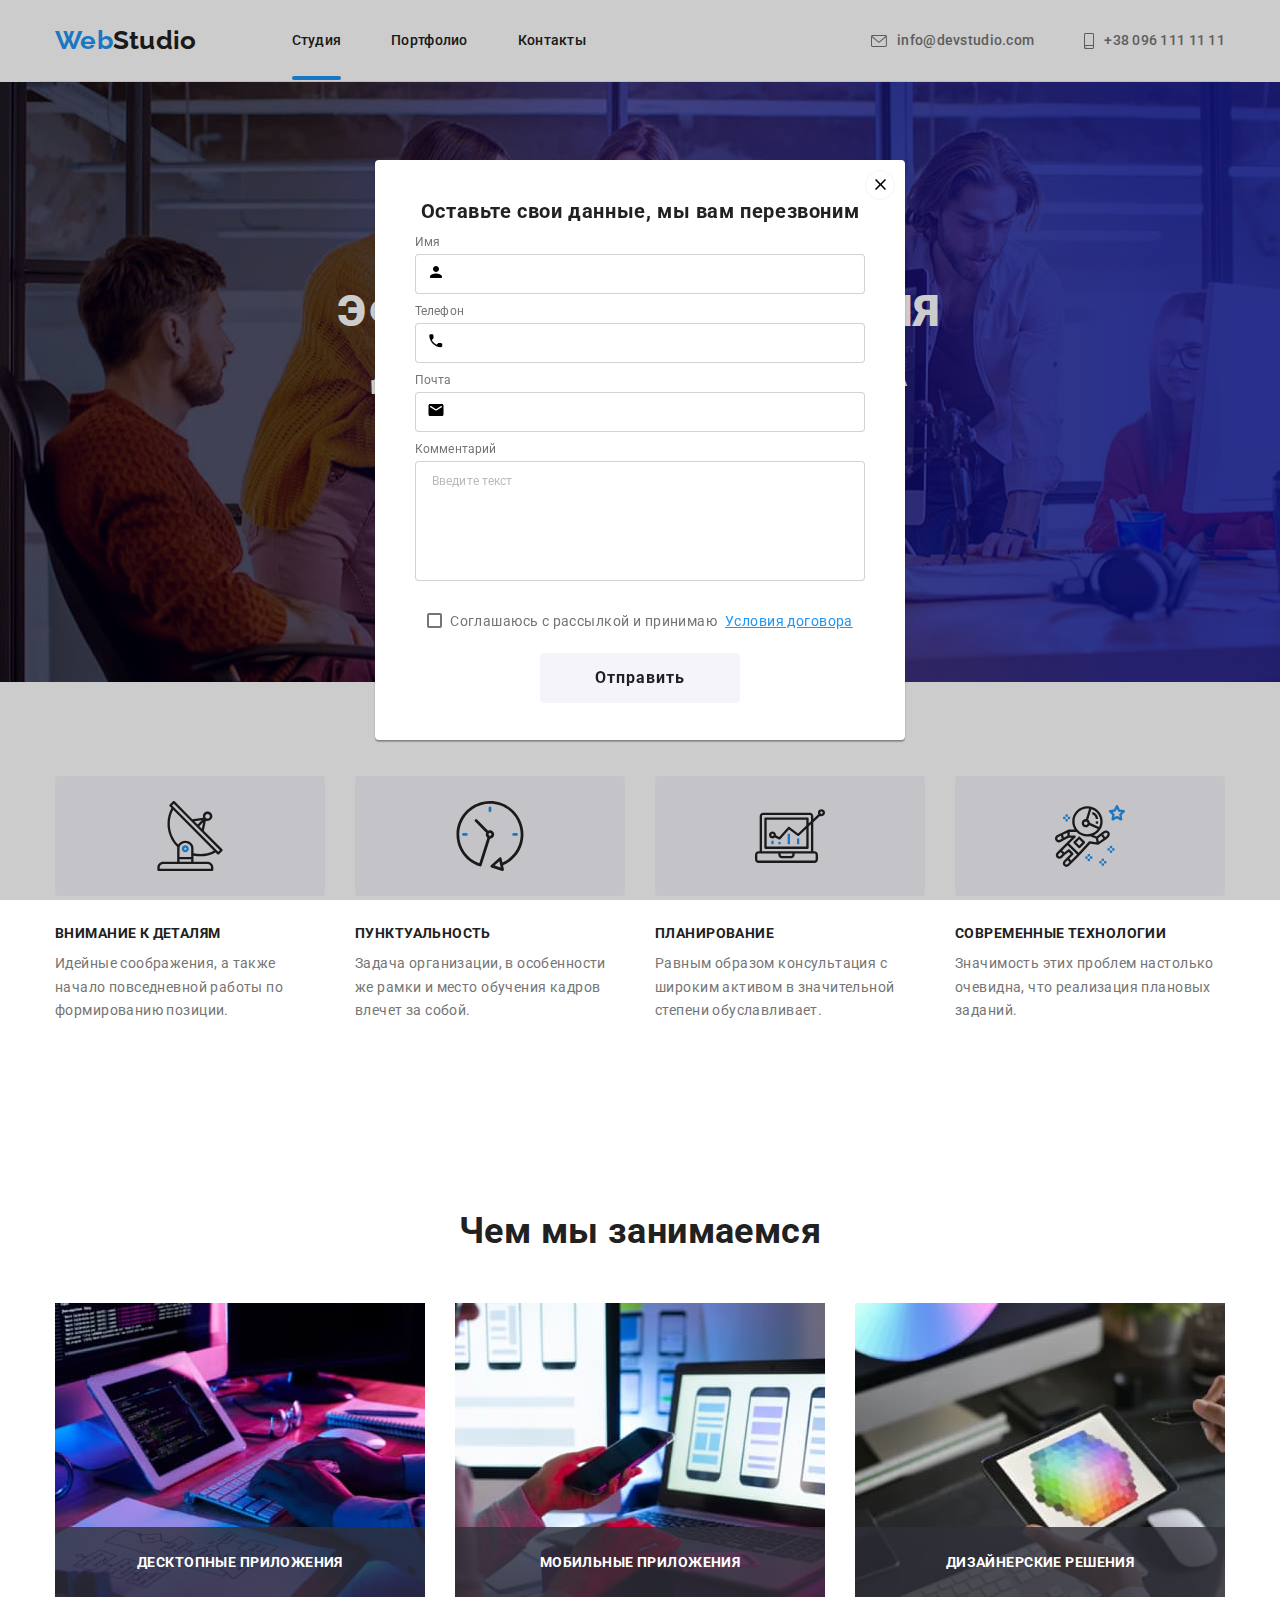
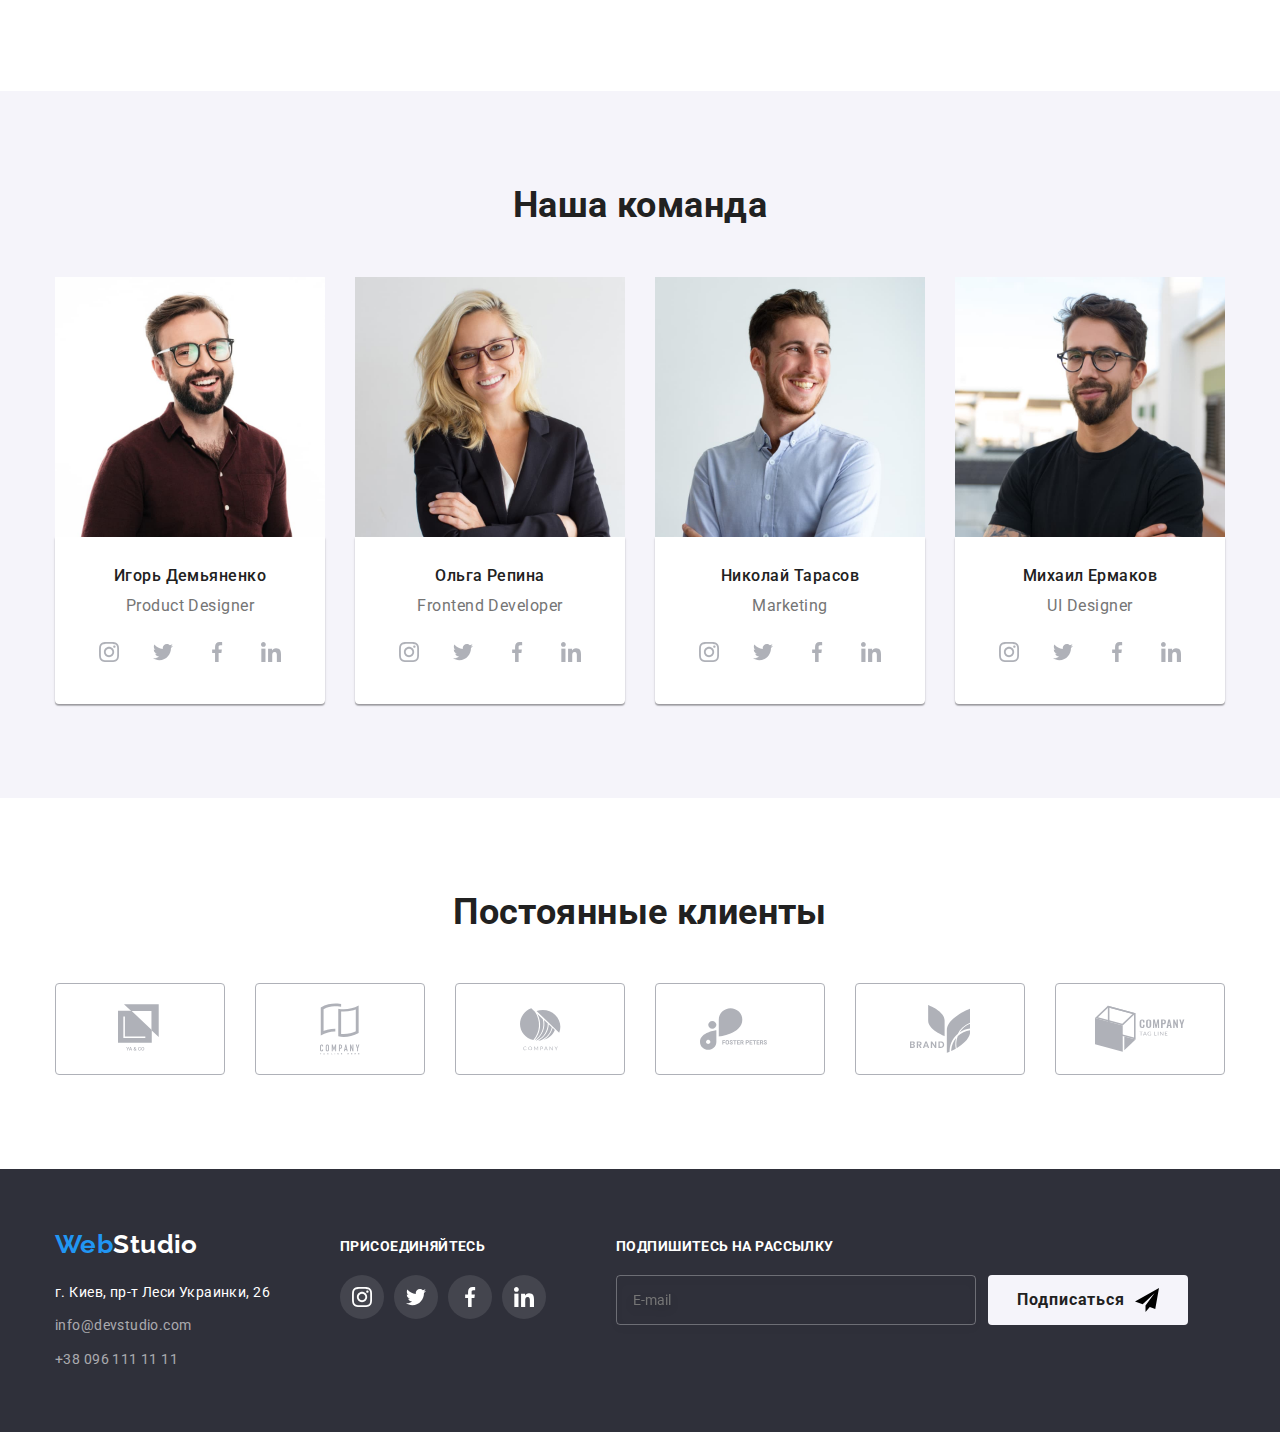
==== index.html @ 004bd1a2 "start" ====
<!DOCTYPE html>
<html lang="ru">
  <head>
    <meta charset="UTF-8" />
    <meta http-equiv="X-UA-Compatible" content="IE=edge" />
    <meta name="viewport" content="width=device-width, initial-scale=1.0" />
    <link rel="preconnect" href="https://fonts.googleapis.com" />
    <link rel="preconnect" href="https://fonts.gstatic.com" crossorigin />
    <title>WebStudio</title>
    <link
      href="https://fonts.googleapis.com/css2?family=Raleway:wght@700&family=Roboto:wght@400;500;700;900&display=swap"
      rel="stylesheet"
    />
    <link
      rel="stylesheet"
      href="https://cdn.jsdelivr.net/npm/modern-normalize@1.1.0/modern-normalize.min.css"
    />
    <link rel="stylesheet" href="./css/common.css" />
    <link rel="stylesheet" href="./css/index.css" />
    <link rel="stylesheet" href="./css/header.css" />
    <link rel="stylesheet" href="./css/footer.css" />
  </head>

  <body>
    <header>
      <div class="container header-container">
        <nav class="navigation">
          <a class="link logo" href="/index.html"
            ><span class="color-logo">Web</span>Studio</a
          >

          <ul class="list nav-list">
            <li class="list-item">
              <a class="link current" href="/index.html">Студия</a>
            </li>
            <li class="list-item">
              <a class="link" href="./portfolio.html">Портфолио</a>
            </li>
            <li class="list-item">
              <a class="link" href="#">Контакты</a>
            </li>
          </ul>
        </nav>
        <ul class="list contacts">
          <li class="list-item">
            <a class="link" href="mailto:info@devstudio.com">
              <svg class="icon" width="16" height="12">
                <use href="./images/icons/sprite.svg#icon-envelope"></use></svg
              >info@devstudio.com</a
            >
          </li>
          <li class="list-item">
            <a class="link" href="tel:+380961111111"
              ><svg class="icon" width="10" height="16">
                <use
                  href="./images/icons/sprite.svg#icon-smartphone"
                ></use></svg
              >+38 096 111 11 11</a
            >
          </li>
        </ul>
      </div>
    </header>
    <main>
      <section class="hero section">
        <div class="container">
          <h1 class="primary-title">Эффективные решения для вашего бизнеса</h1>
          <button class="button main-button" data-modal-open type="button">
            Заказать услугу
          </button>
        </div>
      </section>
      <section class="features section">
        <div class="container">
          <h2 class="visually-hidden">Особенности</h2>
          <ul class="list">
            <li class="list-item antenna">
              <h3 class="feature-titles">Внимание к деталям</h3>
              <p>
                Идейные соображения, а также начало повседневной работы по
                формированию позиции.
              </p>
            </li>
            <li class="list-item clock">
              <h3 class="feature-titles">Пунктуальность</h3>
              <p>
                Задача организации, в особенности же рамки и место обучения
                кадров влечет за собой.
              </p>
            </li>
            <li class="list-item diagram">
              <h3 class="feature-titles">Планирование</h3>
              <p>
                Равным образом консультация с широким активом в значительной
                степени обуславливает.
              </p>
            </li>
            <li class="list-item astronaut">
              <h3 class="feature-titles">Современные технологии</h3>
              <p>
                Значимость этих проблем настолько очевидна, что реализация
                плановых заданий.
              </p>
            </li>
          </ul>
        </div>
      </section>

      <section class="work section">
        <div class="container">
          <h2 class="second-title">Чем мы занимаемся</h2>

          <ul class="list">
            <li class="list-item">
              <img src="./images/img.jpg" alt="img" width="370" />
              <div class="work-overlay">
                <p class="work-text">Десктопные приложения</p>
              </div>
            </li>
            <li class="list-item">
              <img src="./images/img-1.jpg" alt="img-1" width="370" />
              <div class="work-overlay">
                <p class="work-text">Мобильные приложения</p>
              </div>
            </li>
            <li class="list-item">
              <img src="./images/img-2.jpg" alt="img-2" width="370" />
              <div class="work-overlay">
                <p class="work-text">Дизайнерские решения</p>
              </div>
            </li>
          </ul>
        </div>
      </section>

      <section class="team section">
        <div class="container">
          <h2 class="second-title">Наша команда</h2>
          <ul class="list">
            <li class="list-item">
              <img
                src="./images/team/team-card-1.jpg"
                alt="Игорь Демьяненко"
                width="270"
                height="260"
              />
              <div class="team-member">
                <h3 class="third-titles">Игорь Демьяненко</h3>
                <p class="job-title">Product Designer</p>
                <ul class="social-media-list">
                  <li class="list-item">
                    <a href="#" class="social-icon-link link"
                      ><svg class="icon">
                        <use
                          href="./images/icons/sprite.svg#icon-instagram-2"
                        ></use>
                      </svg>
                    </a>
                  </li>
                  <li class="list-item">
                    <a href="#" class="social-icon-link link"
                      ><svg class="icon">
                        <use
                          href="./images/icons/sprite.svg#icon-twitter-1"
                        ></use>
                      </svg>
                    </a>
                  </li>
                  <li class="list-item">
                    <a href="#" class="social-icon-link link"
                      ><svg class="icon">
                        <use
                          href="./images/icons/sprite.svg#icon-facebook-1"
                        ></use>
                      </svg>
                    </a>
                  </li>
                  <li class="list-item">
                    <a href="#" class="social-icon-link link"
                      ><svg class="icon">
                        <use
                          href="./images/icons/sprite.svg#icon-linkedin-1"
                        ></use></svg
                    ></a>
                  </li>
                </ul>
              </div>
            </li>
            <li class="list-item">
              <img
                src="./images/team/team-card-2.jpg"
                alt="Ольга Репина"
                width="270"
                height="260"
              />
              <div class="team-member">
                <h3 class="third-titles">Ольга Репина</h3>
                <p class="job-title">Frontend Developer</p>
                <ul class="social-media-list">
                  <li class="list-item">
                    <a href="#" class="social-icon-link link"
                      ><svg class="icon">
                        <use
                          href="./images/icons/sprite.svg#icon-instagram-2"
                        ></use>
                      </svg>
                    </a>
                  </li>
                  <li class="list-item">
                    <a href="#" class="social-icon-link link"
                      ><svg class="icon">
                        <use
                          href="./images/icons/sprite.svg#icon-twitter-1"
                        ></use>
                      </svg>
                    </a>
                  </li>
                  <li class="list-item">
                    <a href="#" class="social-icon-link link"
                      ><svg class="icon">
                        <use
                          href="./images/icons/sprite.svg#icon-facebook-1"
                        ></use>
                      </svg>
                    </a>
                  </li>
                  <li class="list-item">
                    <a href="#" class="social-icon-link link"
                      ><svg class="icon">
                        <use
                          href="./images/icons/sprite.svg#icon-linkedin-1"
                        ></use></svg
                    ></a>
                  </li>
                </ul>
              </div>
            </li>
            <li class="list-item">
              <img
                src="./images/team/team-card-3.jpg"
                alt="Николай Тарасов"
                width="270"
                height="260"
              />
              <div class="team-member">
                <h3 class="third-titles">Николай Тарасов</h3>
                <p class="job-title">Marketing</p>
                <ul class="social-media-list">
                  <li class="list-item">
                    <a href="#" class="social-icon-link link"
                      ><svg class="icon">
                        <use
                          href="./images/icons/sprite.svg#icon-instagram-2"
                        ></use>
                      </svg>
                    </a>
                  </li>
                  <li class="list-item">
                    <a href="#" class="social-icon-link link"
                      ><svg class="icon">
                        <use
                          href="./images/icons/sprite.svg#icon-twitter-1"
                        ></use>
                      </svg>
                    </a>
                  </li>
                  <li class="list-item">
                    <a href="#" class="social-icon-link link"
                      ><svg class="icon">
                        <use
                          href="./images/icons/sprite.svg#icon-facebook-1"
                        ></use>
                      </svg>
                    </a>
                  </li>
                  <li class="list-item">
                    <a href="#" class="social-icon-link link"
                      ><svg class="icon">
                        <use
                          href="./images/icons/sprite.svg#icon-linkedin-1"
                        ></use></svg
                    ></a>
                  </li>
                </ul>
              </div>
            </li>
            <li class="list-item">
              <img
                src="./images/team/team-card-4.jpg"
                alt="Михаил Ермаков"
                width="270"
                height="260"
              />
              <div class="team-member">
                <h3 class="third-titles">Михаил Ермаков</h3>
                <p class="job-title">UI Designer</p>
                <ul class="social-media-list">
                  <li class="list-item">
                    <a href="#" class="social-icon-link link"
                      ><svg class="icon">
                        <use
                          href="./images/icons/sprite.svg#icon-instagram-2"
                        ></use>
                      </svg>
                    </a>
                  </li>
                  <li class="list-item">
                    <a href="#" class="social-icon-link link"
                      ><svg class="icon">
                        <use
                          href="./images/icons/sprite.svg#icon-twitter-1"
                        ></use>
                      </svg>
                    </a>
                  </li>
                  <li class="list-item">
                    <a href="#" class="social-icon-link link"
                      ><svg class="icon">
                        <use
                          href="./images/icons/sprite.svg#icon-facebook-1"
                        ></use>
                      </svg>
                    </a>
                  </li>
                  <li class="list-item">
                    <a href="#" class="social-icon-link link"
                      ><svg class="icon">
                        <use
                          href="./images/icons/sprite.svg#icon-linkedin-1"
                        ></use></svg
                    ></a>
                  </li>
                </ul>
              </div>
            </li>
          </ul>
        </div>
      </section>
      <section class="clients section">
        <h2 class="second-title">Постоянные клиенты</h2>
        <div class="container">
          <ul class="clients-list list">
            <li class="list-item">
              <a href="#" class="clients-link link">
                <svg class="icon" width="45" height="50">
                  <use href="/images/icons/sprite.svg#icon-logo-1"></use>
                </svg>
              </a>
            </li>
            <li class="list-item">
              <a href="#" class="clients-link link">
                <svg class="icon" width="40" height="52">
                  <use href="/images/icons/sprite.svg#icon-logo-2"></use>
                </svg>
              </a>
            </li>
            <li class="list-item">
              <a href="#" class="clients-link link">
                <svg class="icon" width="41" height="43">
                  <use href="/images/icons/sprite.svg#icon-logo-3"></use>
                </svg>
              </a>
            </li>
            <li class="list-item">
              <a href="#" class="clients-link link">
                <svg class="icon" width="80" height="43">
                  <use href="/images/icons/sprite.svg#icon-logo-4"></use>
                </svg>
              </a>
            </li>
            <li class="list-item">
              <a href="#" class="clients-link link">
                <svg class="icon" width="60" height="48">
                  <use href="/images/icons/sprite.svg#icon-logo-5"></use>
                </svg>
              </a>
            </li>
            <li class="list-item">
              <a href="#" class="clients-link link">
                <svg class="icon" width="90" height="48">
                  <use href="/images/icons/sprite.svg#icon-logo-6"></use>
                </svg>
              </a>
            </li>
          </ul>
        </div>
      </section>
    </main>
    <footer class="footer">
      <div class="footer-container container">
        <div class="wrapper">
          <a class="link logo dark-bg-logo" href="/index.html"
            ><span class="color-logo">Web</span>Studio</a
          >
          <address class="footer-contacts">
            <ul class="list">
              <li class="list-item">
                <a
                  class="link"
                  href="https://goo.gl/maps/Z4iwxhbqDGJFQBdJ7"
                  target="_blank"
                  rel="noreferrer noopener"
                  >г. Киев, пр-т Леси Украинки, 26</a
                >
              </li>
              <li class="list-item">
                <a class="link mail" href="mailto:info@devstudio.com"
                  >info@devstudio.com</a
                >
              </li>
              <li class="list-item">
                <a class="link tel" href="tel:+380961111111"
                  >+38 096 111 11 11</a
                >
              </li>
            </ul>
          </address>
        </div>
        <div class="social-media-wrapper">
          <h2 class="footer-title">присоединяйтесь</h2>
          <ul class="social-media-list">
            <li class="list-item">
              <a href="#" class="social-icon-link footer-icon link"
                ><svg class="icon">
                  <use href="./images/icons/sprite.svg#icon-instagram-2"></use>
                </svg>
              </a>
            </li>
            <li class="list-item">
              <a href="#" class="social-icon-link footer-icon link"
                ><svg class="icon">
                  <use href="./images/icons/sprite.svg#icon-twitter-1"></use>
                </svg>
              </a>
            </li>
            <li class="list-item">
              <a href="#" class="social-icon-link footer-icon link"
                ><svg class="icon">
                  <use href="./images/icons/sprite.svg#icon-facebook-1"></use>
                </svg>
              </a>
            </li>
            <li class="list-item">
              <a href="#" class="social-icon-link footer-icon link"
                ><svg class="icon">
                  <use
                    href="./images/icons/sprite.svg#icon-linkedin-1"
                  ></use></svg
              ></a>
            </li>
          </ul>
        </div>
        <div class="footer-form-wrapper">
          <h2 class="footer-title">Подпишитесь на рассылку</h2>
          <form class="footer-form">
            <input
              type="email"
              name="footer-email"
              placeholder="E-mail"
              required
              class="footer-email"
            />
            <button type="submit" class="button main-button footer-form-button">
              <span>Подписаться</span>
              <svg class="icon send-icon">
                <use href="./images/icons/sprite.svg#icon-send"></use>
              </svg>
            </button>
          </form>
        </div>
      </div>
    </footer>
    <div class="modal-overlay" data-modal>
      <div class="modal-window">
        <button type="button" class="button btn-close" data-modal-close>
          <svg class="icon" width="11" height="11">
            <use href="./images/icons/sprite.svg#icon-cross"></use>
          </svg>
        </button>
        <h2 class="second-title modal-title">
          Оставьте свои данные, мы вам перезвоним
        </h2>
        <form class="modal-form">
          <label class="modal-form-label"
            ><span class="modal-form-label-text">Имя</span>
            <div class="input-wrapper">
              <input type="text" name="name" class="modal-form-input" />
              <svg class="icon modal-form-icon" width="18" height="18">
                <use
                  href="./images/icons/sprite.svg#icon-person-black-18"
                ></use>
              </svg></div
          ></label>

          <label class="modal-form-label"
            ><span class="modal-form-label-text">Телефон</span>
            <div class="input-wrapper">
              <input type="tel" name="tel" class="modal-form-input" /><svg
                class="icon modal-form-icon"
                width="18"
                height="18"
              >
                <use href="./images/icons/sprite.svg#icon-phone-black-18"></use>
              </svg></div
          ></label>

          <label class="modal-form-label"
            ><span class="modal-form-label-text">Почта</span>
            <div class="input-wrapper">
              <input type="email" name="mail" class="modal-form-input" /><svg
                class="icon modal-form-icon"
                width="18"
                height="18"
              >
                <use href="./images/icons/sprite.svg#icon-email-black-18"></use>
              </svg></div
          ></label>

          <label class="modal-form-label"
            ><span class="modal-form-label-text">Комментарий</span>
            <div class="input-wrapper comment-wrapper">
              <textarea
                name="comment"
                class="modal-form-input modal-form-comment"
                placeholder="Введите текст"
              ></textarea></div
          ></label>
          <label class="confirm-label"
            ><input
              type="checkbox"
              name="confirm"
              class="confirm-checkbox"
            /><span class="check-icon"></span
            ><span>Соглашаюсь с рассылкой и принимаю</span>
            <a href="#" class="link">Условия договора</a></label
          >
          <button type="submit" class="button main-button submit-button">
            Отправить
          </button>
        </form>
      </div>
    </div>
    <script src="./js/modal.js"></script>
  </body>
</html>
---- css/common.css ----
:root {
  --title-text-color: #212121;
  --accent-color: #2196f3;
  --main-text-color: #757575;
  --dark-bg-text-color: #fff;
  --dark-bg-color: #2f303a;
  --dark-bg-link-text-color: rgba(255, 255, 255, 0.6);
  --button-color: #f5f4fa;
  --gap: 30px;
  --icon-color: #afb1b8;
  --main-font: 'Roboto', sans-serif;
}

.visually-hidden {
  position: absolute;
  width: 1px;
  height: 1px;
  margin: -1px;
  border: 0;
  padding: 0;

  white-space: nowrap;
  clip-path: inset(100%);
  clip: rect(0 0 0 0);
  overflow: hidden;
}

h1,
h2,
h3,
h4,
h5,
h6,
p {
  margin-top: 0px;
  margin-bottom: 0px;
}

img {
  display: block;
}

body {
  font-family: var(--main-font);
  font-size: 14px;
  line-height: 1.7;
  letter-spacing: 0.03em;

  color: var(--main-text-color);
}

ul {
  list-style: none;
  margin: 0;
  padding: 0;
}

.link {
  text-decoration: none;
  font-style: normal;

  color: inherit;

  transition: color 250ms cubic-bezier(0.4, 0, 0.2, 1);
}

.link:hover,
.link:focus,
.link:active {
  color: var(--accent-color);
}

.link:hover > .icon,
.link:focus > .icon,
.link:active > .icon {
  fill: var(--accent-color);
}

.container {
  width: 1200px;

  padding-left: 15px;
  padding-right: 15px;

  margin-left: auto;
  margin-right: auto;
}

.section {
  padding-top: 94px;
  padding-bottom: 94px;
}

.button {
  min-width: 128px;
  height: 40px;
  font-weight: 500;
  font-size: 16px;
  line-height: 1.62;
  text-align: center;

  border: none;
  border-radius: 4px;

  color: var(--title-text-color);
  background-color: var(--button-color);

  cursor: pointer;
  transition: background-color 250ms cubic-bezier(0.4, 0, 0.2, 1),
    box-shadow 250ms cubic-bezier(0.4, 0, 0.2, 1),
    color 250ms cubic-bezier(0.4, 0, 0.2, 1);
}

.button:hover,
.button:focus {
  color: var(--dark-bg-text-color);
  background-color: var(--accent-color);
  box-shadow: 0px 4px 4px rgba(0, 0, 0, 0.15);
}
---- css/index.css ----
.hero {
  padding-top: 200px;
  padding-bottom: 200px;
  background-color: var(--dark-bg-color);

  background-image: linear-gradient(
      to right,
      rgba(2, 0, 36, 0.4) 24%,
      rgba(16, 16, 191, 0.4) 48%,
      rgba(11, 23, 185, 0.664) 90%
    ),
    url(/images/hero.jpg);

  max-width: 1600px;
  margin-right: auto;
  margin-left: auto;
  background-repeat: no-repeat;

  text-align: center;
}

.primary-title {
  width: 700px;
  margin: 0 auto 30px;

  font-weight: 900;
  font-size: 44px;
  line-height: 1.36;
  text-align: center;
  letter-spacing: 0.06em;
  text-transform: uppercase;

  color: var(--dark-bg-text-color);
}

.second-title {
  margin-bottom: 50px;
  text-align: center;
  font-weight: 700;
  font-size: 36px;
  line-height: 1.16;

  color: var(--title-text-color);
}

.main-button {
  min-width: 200px;
  height: 50px;

  font-weight: 700;
  line-height: 1.9;
  letter-spacing: 0.06em;
}

.features .list {
  display: flex;
  column-gap: var(--gap);
}

.features .list-item {
  flex-basis: calc((100% - 3 * 30px) / 4);
}

.feature-titles {
  margin-bottom: 10px;

  font-style: normal;
  font-size: 14px;
  font-weight: 700;
  line-height: 1.14;
  letter-spacing: 0.03em;
  text-transform: uppercase;

  color: var(--title-text-color);
}

.work .second-titles {
  margin-bottom: 95px;
  text-align: center;
}

.work .list {
  display: flex;
  column-gap: 30px;
}

.work .list-item {
  position: relative;
}

.third-titles {
  font-style: normal;
  font-weight: 500;
  font-size: 16px;
  line-height: 1.18;
  letter-spacing: 0.03em;

  color: var(--title-text-color);
}

.team {
  background: #f5f4fa;
}

.team .third-titles {
  margin-bottom: 10px;
}

.team .second-titles {
  text-align: center;
  margin-bottom: 50px;
}

.team .list {
  display: flex;
  column-gap: 30px;
}

.team .list-item {
  text-align: center;
}

.team-member {
  padding: 30px 0;

  background: #ffffff;
  box-shadow: 0px 1px 3px rgba(0, 0, 0, 0.12), 0px 1px 1px rgba(0, 0, 0, 0.14),
    0px 2px 1px rgba(0, 0, 0, 0.2);
  border-radius: 0px 0px 4px 4px;
}

.job-title {
  margin-bottom: 15px;

  font-size: 16px;
  line-height: 1.19;
  letter-spacing: 0.03em;
}

.features .list-item::before {
  display: block;
  height: 120px;
  content: '';
  background-color: var(--button-color);
  background-repeat: no-repeat;
  background-size: 70px 70px;
  background-position: center;
  border-radius: 4px;
  margin-bottom: 30px;
}

.antenna::before {
  background-image: url(/images/icons/SVG/antenna.svg);
}

.clock::before {
  background-image: url(/images/icons/SVG/clock.svg);
}

.diagram::before {
  background-image: url(/images/icons/SVG/diagram.svg);
}

.astronaut::before {
  background-image: url(/images/icons/SVG/astronaut.svg);
}

.social-media-list {
  display: flex;
  justify-content: center;
  column-gap: 10px;
}

.social-media-list .icon {
  width: 20px;
  height: 20px;
  fill: var(--icon-color);
}

.social-icon-link {
  display: flex;
  width: 44px;
  height: 44px;
  align-items: center;
  justify-content: center;

  border-radius: 50%;

  transition: background-color 250ms cubic-bezier(0.4, 0, 0.2, 1);
}

.social-icon-link:hover {
  background-color: #2196f3;
}

.social-icon-link .icon {
  transition: fill 250ms cubic-bezier(0.4, 0, 0.2, 1);
}

.social-icon-link:hover .icon {
  fill: #ffffff;
}

.clients-list {
  display: flex;
  column-gap: 30px;
}

.clients-link {
  display: flex;
  align-items: center;
  justify-content: center;
  width: 170px;
  height: 92px;
  border: 1px solid var(--icon-color, rgba(175, 177, 184, 1));
  border-radius: 4px;

  transition: border-color 250ms cubic-bezier(0.4, 0, 0.2, 1);
}

.clients-link:hover {
  border-color: var(--accent-color);
}

.clients-link > .icon {
  fill: var(--icon-color);

  transition: fill 250ms cubic-bezier(0.4, 0, 0.2, 1);
}

.work-overlay {
  display: flex;
  align-items: center;
  justify-content: center;

  position: absolute;
  bottom: 0;
  left: 0;

  height: 70px;
  width: 100%;
  background: rgba(47, 48, 58, 0.8);
}

.work-text {
  font-weight: 700;
  font-size: 14px;
  line-height: 16px;
  letter-spacing: 0.03em;
  text-transform: uppercase;
  color: var(--dark-bg-text-color);
}

.modal-overlay {
  position: fixed;
  top: 0;
  left: 0;

  width: 100%;
  height: 100%;

  background-color: rgba(0, 0, 0, 0.2);

  opacity: 1;

  transition: opacity 250ms cubic-bezier(0.4, 0, 0.2, 1);
}

.modal-overlay.is-hidden {
  opacity: 0;
  pointer-events: none;
}

.modal-window {
  position: absolute;

  top: 50%;
  left: 50%;

  transform: translate(-50%, -50%) scale(1);

  width: 530px;
  height: 580px;

  padding: 40px;

  background: var(--dark-bg-text-color);
  border-radius: 4px;
  box-shadow: 0px 1px 3px rgba(0, 0, 0, 0.12), 0px 1px 1px rgba(0, 0, 0, 0.14),
    0px 2px 1px rgba(0, 0, 0, 0.2);

  opacity: 1;

  transition: transform 250ms;
}

.modal-overlay.is-hidden .modal-window {
  transform: translate(-50%, -50%) scale(0.5);
}

.btn-close {
  position: absolute;
  top: 10px;
  right: 10px;

  min-width: 30px;
  height: 30px;

  border: 1px solid var(--button-color);
  border-radius: 50%;

  background-color: transparent;
}

.btn-close:hover .icon {
  fill: var(--dark-bg-text-color);
}

.send-icon {
  width: 24px;
  height: 24px;

  fill: inherit;

  transition: fill 250ms cubic-bezier(0.4, 0, 0.2, 1);
}

.footer-form-button {
  display: flex;
  align-items: center;
  justify-content: center;
  column-gap: 10px;
}

.footer-form-button:hover .send-icon {
  fill: var(--dark-bg-text-color);
}

.modal-title {
  margin-bottom: 12px;

  font-size: 20px;
  line-height: 23px;

  letter-spacing: 0.03em;

  color: #212121;
}

.modal-form {
  display: flex;
  flex-direction: column;
}

.modal-form-input {
  width: 100%;
  height: 40px;
  padding-left: 35px;
  padding-right: 35px;

  border: 1px solid rgba(33, 33, 33, 0.2);
  border-radius: 4px;
}

.modal-form-input:focus {
  border: 1px solid var(--accent-color);
  outline: transparent;
}

.input-wrapper:focus-within .modal-form-icon {
  fill: var(--accent-color);
}

.modal-form-label:focus-within .modal-form-label-text {
  color: var(--accent-color);
}

.modal-form-label-text {
  display: block;
  margin-bottom: 5px;
  font-size: 12px;
  line-height: 14px;
  /* identical to box height */

  letter-spacing: 0.01em;

  color: #757575;
}

.modal-form-comment {
  height: 120px;
  resize: none;
}

.modal-form-icon {
  position: absolute;
  top: 0;
  left: 0;

  transform: translateY(50%);

  margin-left: 12px;
}

.input-wrapper {
  position: relative;
  margin-bottom: 10px;
}

.modal-form-comment {
  padding: 12px 16px;
}

.modal-form-comment::placeholder {
  font-family: 'Roboto';
  font-style: normal;
  font-weight: 400;
  font-size: 12px;
  line-height: 14px;
  letter-spacing: 0.01em;

  color: rgba(117, 117, 117, 0.5);
}

.comment-wrapper {
  margin-bottom: 20px;
}

.confirm-label {
  display: flex;
  align-items: center;
  justify-content: center;
  column-gap: 8px;

  margin-bottom: 20px;

  font-size: 14px;
  line-height: 24px;
  /* identical to box height, or 171% */

  letter-spacing: 0.03em;

  color: #757575;

  cursor: pointer;
}

.confirm-label .link {
  color: var(--accent-color);
  text-decoration: underline;
}

.submit-button {
  max-width: 200px;
  align-self: center;
}

.modal-form-label {
  display: block;
}

.confirm-checkbox {
  position: absolute;
  top: 0;
  left: 0;
  appearance: none;

  width: 1px;
  height: 1px;
  margin: -1px;
  border: 0;
  padding: 0;

  white-space: nowrap;
  clip-path: inset(100%);
  clip: rect(0 0 0 0);
  overflow: hidden;
}

.check-icon {
  display: inline-block;
  width: 15px;
  height: 15px;

  border: 2px solid;
  border-radius: 2px;
}

.confirm-checkbox:checked + .check-icon {
  background-color: var(--accent-color);
  border-color: transparent;
  background-image: url(../images/icons/SVG/icon-check.svg);
  background-size: contain;
  background-origin: border-box;
}
---- css/header.css ----
.header-container {
  display: flex;
  align-items: center;

  border-bottom: 1px solid #ececec;
}

.color-logo {
  color: var(--accent-color);
}

.logo {
  padding: 25px 0;
  margin-right: 95px;

  font-family: 'Raleway';
  font-weight: 700;
  font-size: 26px;
  line-height: 1.2;

  color: var(--title-text-color);
}

.navigation {
  display: flex;
  align-items: center;

  font-weight: 500;
  font-size: 14px;
  line-height: 1.14;
  letter-spacing: 0.02em;

  color: var(--title-text-color);
}

.nav-list {
  display: flex;
  column-gap: 50px;
}

.nav-list .link {
  padding-top: 32px;
  padding-bottom: 32px;
}

.nav-list .link::after {
  display: none;
  content: '';
  height: 4px;
  background-color: var(--accent-color);
  border-radius: 2px;
}

.current {
  position: relative;
}

.current.link::after {
  display: block;
  position: absolute;
  bottom: 0;
  width: 100%;
}

.contacts {
  display: flex;
  align-items: center;

  margin-left: auto;

  font-weight: 500;
  line-height: 1.14;
  letter-spacing: 0.02em;

  color: var(--main-text-color);
}

.contacts .link {
  padding-top: 20px;
  padding-bottom: 20px;
}

.contacts > .list-item:not(:last-child) {
  margin-right: 50px;
}

.contacts .icon {
  fill: var(--main-text-color);
  margin-right: 10px;

  transition: fill 250ms cubic-bezier(0.4, 0, 0.2, 1);
}

.contacts :last-child {
  display: flex;
  align-items: center;
}
---- css/footer.css ----
.footer {
  padding-top: 60px;
  padding-bottom: 60px;

  color: var(--dark-bg-text-color);
  background-color: var(--dark-bg-color);
}

.footer .logo {
  display: inline-block;
  margin: 0;
  padding: 0;
  margin-bottom: 20px;
}

.footer-contacts .list-item:not(:last-child) {
  margin-bottom: 10px;
}

.dark-bg-logo {
  color: var(--dark-bg-text-color);
}

.mail,
.tel {
  color: var(--dark-bg-link-text-color);
}

.footer-container {
  display: flex;
  column-gap: 70px;
}

.footer-title {
  margin-bottom: 20px;
  font-weight: 700;
  font-size: 14px;
  line-height: 1.14;
  letter-spacing: 0.03em;
  text-transform: uppercase;

  color: var(--dark-bg-text-color);
}

.social-media-wrapper {
  padding-top: 10px;
}

.footer-icon .icon {
  fill: var(--dark-bg-text-color);
}

.social-icon-link.footer-icon {
  background-color: rgba(255, 255, 255, 0.1);
}

.social-icon-link.footer-icon:hover {
  background-color: var(--accent-color);
}

.footer-form-wrapper {
  padding-top: 10px;
}

.footer-email {
  width: 360px;
  height: 50px;

  padding-left: 16px;
  padding-right: 16px;

  border: 1px solid rgba(255, 255, 255, 0.3);
  filter: drop-shadow(0px 4px 4px rgba(0, 0, 0, 0.15));
  border-radius: 4px;

  background-color: transparent;

  color: var(--dark-bg-text-color);
}

.footer-form {
  display: flex;
  column-gap: 12px;
}
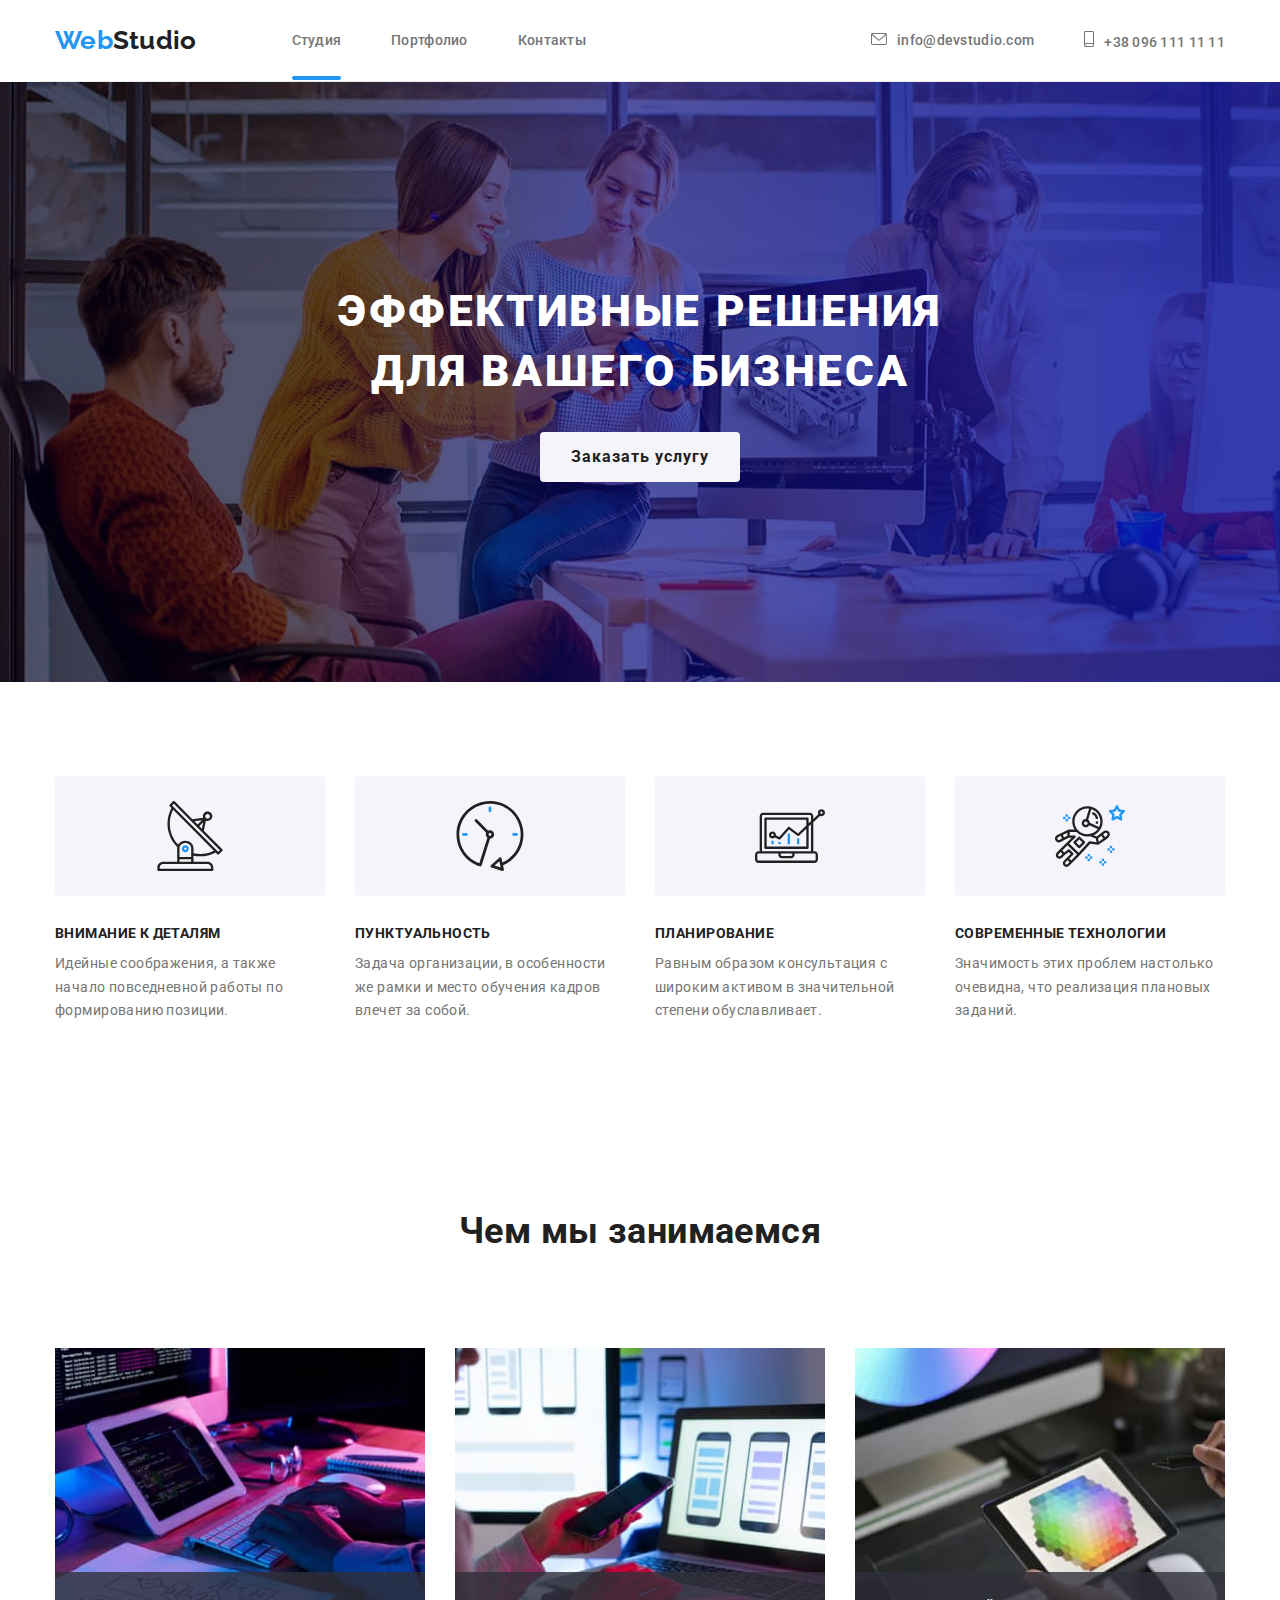
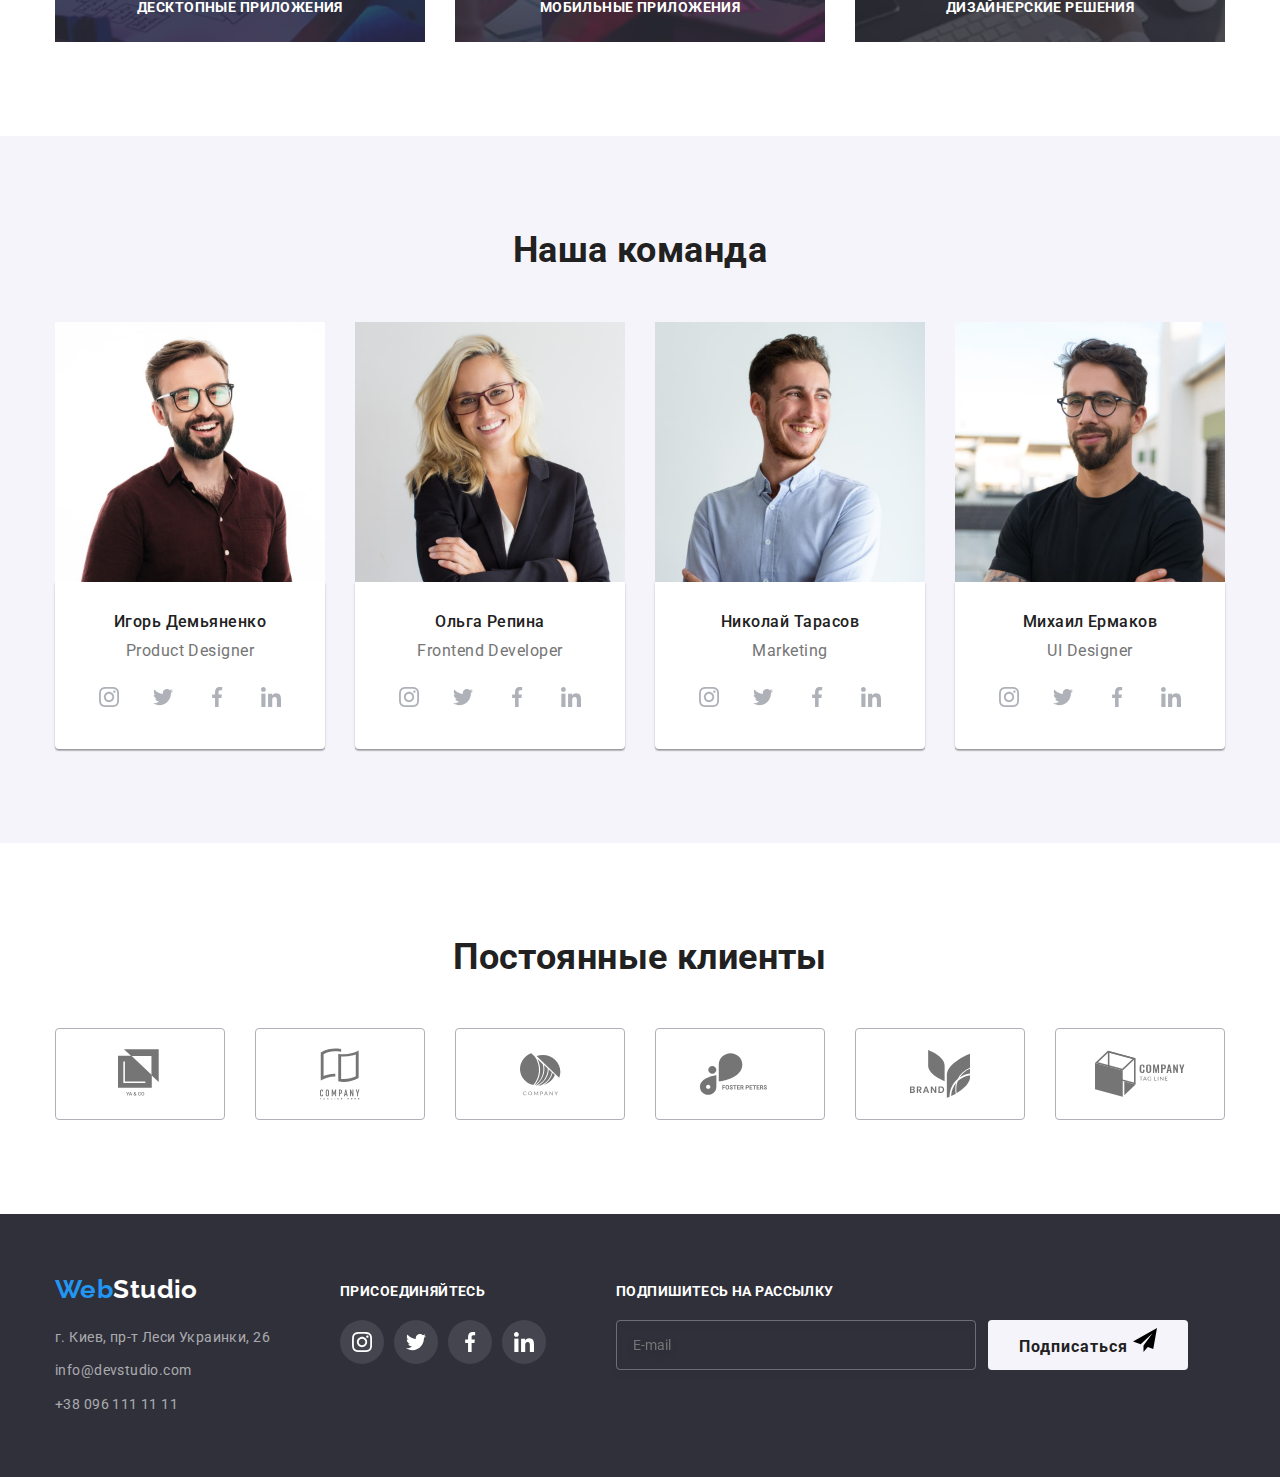
==== commit 4c8a9030: "add modal" ====
--- a/index.html
+++ b/index.html
@@ -15,43 +15,47 @@
       rel="stylesheet"
       href="https://cdn.jsdelivr.net/npm/modern-normalize@1.1.0/modern-normalize.min.css"
     />
-    <link rel="stylesheet" href="./css/common.css" />
-    <link rel="stylesheet" href="./css/index.css" />
-    <link rel="stylesheet" href="./css/header.css" />
-    <link rel="stylesheet" href="./css/footer.css" />
+    <link rel="stylesheet" href="./css/main.min.css" />
   </head>
 
   <body>
-    <header>
-      <div class="container header-container">
-        <nav class="navigation">
+    <header class="page-header">
+      <div class="container page-header__container">
+        <nav class="page-header__nav">
           <a class="link logo" href="/index.html"
-            ><span class="color-logo">Web</span>Studio</a
+            ><span class="logo-color">Web</span>Studio</a
           >
 
           <ul class="list nav-list">
-            <li class="list-item">
-              <a class="link current" href="/index.html">Студия</a>
-            </li>
-            <li class="list-item">
-              <a class="link" href="./portfolio.html">Портфолио</a>
-            </li>
-            <li class="list-item">
-              <a class="link" href="#">Контакты</a>
+            <li class="nav-list__item">
+              <a class="link nav-list__link current" href="/index.html"
+                >Студия</a
+              >
+            </li>
+            <li class="nav-list__item">
+              <a class="link nav-list__link" href="./portfolio.html"
+                >Портфолио</a
+              >
+            </li>
+            <li class="nav-list__item">
+              <a class="link nav-list__link" href="#">Контакты</a>
             </li>
           </ul>
         </nav>
-        <ul class="list contacts">
-          <li class="list-item">
-            <a class="link" href="mailto:info@devstudio.com">
-              <svg class="icon" width="16" height="12">
+        <ul class="list contacts-list">
+          <li class="contacts-list__item">
+            <a
+              class="link contacts-list__link"
+              href="mailto:info@devstudio.com"
+            >
+              <svg class="icon contacts-list__icon" width="16" height="12">
                 <use href="./images/icons/sprite.svg#icon-envelope"></use></svg
               >info@devstudio.com</a
             >
           </li>
-          <li class="list-item">
-            <a class="link" href="tel:+380961111111"
-              ><svg class="icon" width="10" height="16">
+          <li class="contacts-list__item">
+            <a class="link contacts-list__link" href="tel:+380961111111"
+              ><svg class="icon contacts-list__icon" width="10" height="16">
                 <use
                   href="./images/icons/sprite.svg#icon-smartphone"
                 ></use></svg
@@ -62,41 +66,43 @@
       </div>
     </header>
     <main>
-      <section class="hero section">
+      <section class="section hero-section">
         <div class="container">
-          <h1 class="primary-title">Эффективные решения для вашего бизнеса</h1>
-          <button class="button main-button" data-modal-open type="button">
+          <h1 class="hero-section__title">
+            Эффективные решения для вашего бизнеса
+          </h1>
+          <button class="button button--big" data-modal-open type="button">
             Заказать услугу
           </button>
         </div>
       </section>
-      <section class="features section">
+      <section class="section features">
         <div class="container">
           <h2 class="visually-hidden">Особенности</h2>
-          <ul class="list">
-            <li class="list-item antenna">
-              <h3 class="feature-titles">Внимание к деталям</h3>
+          <ul class="list features-list">
+            <li class="features-list__item features-list__item--antenna">
+              <h3 class="features-list__titles">Внимание к деталям</h3>
               <p>
                 Идейные соображения, а также начало повседневной работы по
                 формированию позиции.
               </p>
             </li>
-            <li class="list-item clock">
-              <h3 class="feature-titles">Пунктуальность</h3>
+            <li class="features-list__item features-list__item--clock">
+              <h3 class="features-list__titles">Пунктуальность</h3>
               <p>
                 Задача организации, в особенности же рамки и место обучения
                 кадров влечет за собой.
               </p>
             </li>
-            <li class="list-item diagram">
-              <h3 class="feature-titles">Планирование</h3>
+            <li class="features-list__item features-list__item--diagram">
+              <h3 class="features-list__titles">Планирование</h3>
               <p>
                 Равным образом консультация с широким активом в значительной
                 степени обуславливает.
               </p>
             </li>
-            <li class="list-item astronaut">
-              <h3 class="feature-titles">Современные технологии</h3>
+            <li class="features-list__item features-list__item--astronaut">
+              <h3 class="features-list__titles">Современные технологии</h3>
               <p>
                 Значимость этих проблем настолько очевидна, что реализация
                 плановых заданий.
@@ -106,38 +112,38 @@
         </div>
       </section>
 
-      <section class="work section">
+      <section class="section work">
         <div class="container">
-          <h2 class="second-title">Чем мы занимаемся</h2>
-
-          <ul class="list">
-            <li class="list-item">
+          <h2 class="second-title work__second-title">Чем мы занимаемся</h2>
+
+          <ul class="list work-list">
+            <li class="work-list__item">
               <img src="./images/img.jpg" alt="img" width="370" />
-              <div class="work-overlay">
-                <p class="work-text">Десктопные приложения</p>
-              </div>
-            </li>
-            <li class="list-item">
+              <div class="work-list__overlay">
+                <p class="work-list__text">Десктопные приложения</p>
+              </div>
+            </li>
+            <li class="work-list__item">
               <img src="./images/img-1.jpg" alt="img-1" width="370" />
-              <div class="work-overlay">
-                <p class="work-text">Мобильные приложения</p>
-              </div>
-            </li>
-            <li class="list-item">
+              <div class="work-list__overlay">
+                <p class="work-list__text">Мобильные приложения</p>
+              </div>
+            </li>
+            <li class="work-list__item">
               <img src="./images/img-2.jpg" alt="img-2" width="370" />
-              <div class="work-overlay">
-                <p class="work-text">Дизайнерские решения</p>
+              <div class="work-list__overlay">
+                <p class="work-list__text">Дизайнерские решения</p>
               </div>
             </li>
           </ul>
         </div>
       </section>
 
-      <section class="team section">
+      <section class="section team-section">
         <div class="container">
-          <h2 class="second-title">Наша команда</h2>
-          <ul class="list">
-            <li class="list-item">
+          <h2 class="second-title team-section__title">Наша команда</h2>
+          <ul class="team-list">
+            <li class="team-list__item">
               <img
                 src="./images/team/team-card-1.jpg"
                 alt="Игорь Демьяненко"
@@ -145,39 +151,39 @@
                 height="260"
               />
               <div class="team-member">
-                <h3 class="third-titles">Игорь Демьяненко</h3>
-                <p class="job-title">Product Designer</p>
+                <h3 class="team-member__title">Игорь Демьяненко</h3>
+                <p class="team-member__position">Product Designer</p>
                 <ul class="social-media-list">
-                  <li class="list-item">
-                    <a href="#" class="social-icon-link link"
-                      ><svg class="icon">
+                  <li class="social-media-list__item">
+                    <a href="#" class="social-media-list__link link"
+                      ><svg class="icon social-media-list__icon">
                         <use
                           href="./images/icons/sprite.svg#icon-instagram-2"
                         ></use>
                       </svg>
                     </a>
                   </li>
-                  <li class="list-item">
-                    <a href="#" class="social-icon-link link"
-                      ><svg class="icon">
+                  <li class="social-media-list__item">
+                    <a href="#" class="social-media-list__link link"
+                      ><svg class="icon social-media-list__icon">
                         <use
                           href="./images/icons/sprite.svg#icon-twitter-1"
                         ></use>
                       </svg>
                     </a>
                   </li>
-                  <li class="list-item">
-                    <a href="#" class="social-icon-link link"
-                      ><svg class="icon">
+                  <li class="social-media-list__item">
+                    <a href="#" class="social-media-list__link link"
+                      ><svg class="icon social-media-list__icon">
                         <use
                           href="./images/icons/sprite.svg#icon-facebook-1"
                         ></use>
                       </svg>
                     </a>
                   </li>
-                  <li class="list-item">
-                    <a href="#" class="social-icon-link link"
-                      ><svg class="icon">
+                  <li class="social-media-list__item">
+                    <a href="#" class="social-media-list__link link"
+                      ><svg class="icon social-media-list__icon">
                         <use
                           href="./images/icons/sprite.svg#icon-linkedin-1"
                         ></use></svg
@@ -186,7 +192,7 @@
                 </ul>
               </div>
             </li>
-            <li class="list-item">
+            <li class="team-list__item">
               <img
                 src="./images/team/team-card-2.jpg"
                 alt="Ольга Репина"
@@ -194,39 +200,39 @@
                 height="260"
               />
               <div class="team-member">
-                <h3 class="third-titles">Ольга Репина</h3>
-                <p class="job-title">Frontend Developer</p>
+                <h3 class="team-member__title">Ольга Репина</h3>
+                <p class="team-member__position">Frontend Developer</p>
                 <ul class="social-media-list">
-                  <li class="list-item">
-                    <a href="#" class="social-icon-link link"
-                      ><svg class="icon">
+                  <li class="social-media-list__item">
+                    <a href="#" class="social-media-list__link link"
+                      ><svg class="icon social-media-list__icon">
                         <use
                           href="./images/icons/sprite.svg#icon-instagram-2"
                         ></use>
                       </svg>
                     </a>
                   </li>
-                  <li class="list-item">
-                    <a href="#" class="social-icon-link link"
-                      ><svg class="icon">
+                  <li class="social-media-list__item">
+                    <a href="#" class="social-media-list__link link"
+                      ><svg class="icon social-media-list__icon">
                         <use
                           href="./images/icons/sprite.svg#icon-twitter-1"
                         ></use>
                       </svg>
                     </a>
                   </li>
-                  <li class="list-item">
-                    <a href="#" class="social-icon-link link"
-                      ><svg class="icon">
+                  <li class="social-media-list__item">
+                    <a href="#" class="social-media-list__link link"
+                      ><svg class="icon social-media-list__icon">
                         <use
                           href="./images/icons/sprite.svg#icon-facebook-1"
                         ></use>
                       </svg>
                     </a>
                   </li>
-                  <li class="list-item">
-                    <a href="#" class="social-icon-link link"
-                      ><svg class="icon">
+                  <li class="social-media-list__item">
+                    <a href="#" class="social-media-list__link link"
+                      ><svg class="icon social-media-list__icon">
                         <use
                           href="./images/icons/sprite.svg#icon-linkedin-1"
                         ></use></svg
@@ -235,7 +241,7 @@
                 </ul>
               </div>
             </li>
-            <li class="list-item">
+            <li class="team-list__item">
               <img
                 src="./images/team/team-card-3.jpg"
                 alt="Николай Тарасов"
@@ -243,39 +249,39 @@
                 height="260"
               />
               <div class="team-member">
-                <h3 class="third-titles">Николай Тарасов</h3>
-                <p class="job-title">Marketing</p>
+                <h3 class="team-member__title">Николай Тарасов</h3>
+                <p class="team-member__position">Marketing</p>
                 <ul class="social-media-list">
-                  <li class="list-item">
-                    <a href="#" class="social-icon-link link"
-                      ><svg class="icon">
+                  <li class="social-media-list__item">
+                    <a href="#" class="social-media-list__link link"
+                      ><svg class="icon social-media-list__icon">
                         <use
                           href="./images/icons/sprite.svg#icon-instagram-2"
                         ></use>
                       </svg>
                     </a>
                   </li>
-                  <li class="list-item">
-                    <a href="#" class="social-icon-link link"
-                      ><svg class="icon">
+                  <li class="social-media-list__item">
+                    <a href="#" class="social-media-list__link link"
+                      ><svg class="icon social-media-list__icon">
                         <use
                           href="./images/icons/sprite.svg#icon-twitter-1"
                         ></use>
                       </svg>
                     </a>
                   </li>
-                  <li class="list-item">
-                    <a href="#" class="social-icon-link link"
-                      ><svg class="icon">
+                  <li class="social-media-list__item">
+                    <a href="#" class="social-media-list__link link"
+                      ><svg class="icon social-media-list__icon">
                         <use
                           href="./images/icons/sprite.svg#icon-facebook-1"
                         ></use>
                       </svg>
                     </a>
                   </li>
-                  <li class="list-item">
-                    <a href="#" class="social-icon-link link"
-                      ><svg class="icon">
+                  <li class="social-media-list__item">
+                    <a href="#" class="social-media-list__link link"
+                      ><svg class="icon social-media-list__icon">
                         <use
                           href="./images/icons/sprite.svg#icon-linkedin-1"
                         ></use></svg
@@ -284,7 +290,7 @@
                 </ul>
               </div>
             </li>
-            <li class="list-item">
+            <li class="team-list__item">
               <img
                 src="./images/team/team-card-4.jpg"
                 alt="Михаил Ермаков"
@@ -292,39 +298,39 @@
                 height="260"
               />
               <div class="team-member">
-                <h3 class="third-titles">Михаил Ермаков</h3>
-                <p class="job-title">UI Designer</p>
+                <h3 class="team-member__title">Михаил Ермаков</h3>
+                <p class="team-member__position">UI Designer</p>
                 <ul class="social-media-list">
-                  <li class="list-item">
-                    <a href="#" class="social-icon-link link"
-                      ><svg class="icon">
+                  <li class="social-media-list__item">
+                    <a href="#" class="social-media-list__link link"
+                      ><svg class="icon social-media-list__icon">
                         <use
                           href="./images/icons/sprite.svg#icon-instagram-2"
                         ></use>
                       </svg>
                     </a>
                   </li>
-                  <li class="list-item">
-                    <a href="#" class="social-icon-link link"
-                      ><svg class="icon">
+                  <li class="social-media-list__item">
+                    <a href="#" class="social-media-list__link link"
+                      ><svg class="icon social-media-list__icon">
                         <use
                           href="./images/icons/sprite.svg#icon-twitter-1"
                         ></use>
                       </svg>
                     </a>
                   </li>
-                  <li class="list-item">
-                    <a href="#" class="social-icon-link link"
-                      ><svg class="icon">
+                  <li class="social-media-list__item">
+                    <a href="#" class="social-media-list__link link"
+                      ><svg class="icon social-media-list__icon">
                         <use
                           href="./images/icons/sprite.svg#icon-facebook-1"
                         ></use>
                       </svg>
                     </a>
                   </li>
-                  <li class="list-item">
-                    <a href="#" class="social-icon-link link"
-                      ><svg class="icon">
+                  <li class="social-media-list__item">
+                    <a href="#" class="social-media-list__link link"
+                      ><svg class="icon social-media-list__icon">
                         <use
                           href="./images/icons/sprite.svg#icon-linkedin-1"
                         ></use></svg
@@ -336,48 +342,48 @@
           </ul>
         </div>
       </section>
-      <section class="clients section">
+      <section class="section clients-section">
         <h2 class="second-title">Постоянные клиенты</h2>
         <div class="container">
           <ul class="clients-list list">
-            <li class="list-item">
-              <a href="#" class="clients-link link">
-                <svg class="icon" width="45" height="50">
+            <li class="clients-list__item">
+              <a href="#" class="link clients-list__link">
+                <svg class="icon clients-list__icon" width="45" height="50">
                   <use href="/images/icons/sprite.svg#icon-logo-1"></use>
                 </svg>
               </a>
             </li>
-            <li class="list-item">
-              <a href="#" class="clients-link link">
-                <svg class="icon" width="40" height="52">
+            <li class="clients-list__item">
+              <a href="#" class="link clients-list__link">
+                <svg class="icon clients-list__icon" width="40" height="52">
                   <use href="/images/icons/sprite.svg#icon-logo-2"></use>
                 </svg>
               </a>
             </li>
-            <li class="list-item">
-              <a href="#" class="clients-link link">
-                <svg class="icon" width="41" height="43">
+            <li class="clients-list__item">
+              <a href="#" class="link clients-list__link">
+                <svg class="icon clients-list__icon" width="41" height="43">
                   <use href="/images/icons/sprite.svg#icon-logo-3"></use>
                 </svg>
               </a>
             </li>
-            <li class="list-item">
-              <a href="#" class="clients-link link">
-                <svg class="icon" width="80" height="43">
+            <li class="clients-list__item">
+              <a href="#" class="link clients-list__link">
+                <svg class="icon clients-list__icon" width="80" height="43">
                   <use href="/images/icons/sprite.svg#icon-logo-4"></use>
                 </svg>
               </a>
             </li>
-            <li class="list-item">
-              <a href="#" class="clients-link link">
-                <svg class="icon" width="60" height="48">
+            <li class="clients-list__item">
+              <a href="#" class="link clients-list__link">
+                <svg class="icon clients-list__icon" width="60" height="48">
                   <use href="/images/icons/sprite.svg#icon-logo-5"></use>
                 </svg>
               </a>
             </li>
-            <li class="list-item">
-              <a href="#" class="clients-link link">
-                <svg class="icon" width="90" height="48">
+            <li class="clients-list__item">
+              <a href="#" class="link clients-list__link">
+                <svg class="icon clients-list__icon" width="90" height="48">
                   <use href="/images/icons/sprite.svg#icon-logo-6"></use>
                 </svg>
               </a>
@@ -387,29 +393,31 @@
       </section>
     </main>
     <footer class="footer">
-      <div class="footer-container container">
+      <div class="container footer-container">
         <div class="wrapper">
-          <a class="link logo dark-bg-logo" href="/index.html"
-            ><span class="color-logo">Web</span>Studio</a
+          <a class="link logo footer__logo" href="/index.html"
+            ><span class="logo-color">Web</span>Studio</a
           >
           <address class="footer-contacts">
-            <ul class="list">
-              <li class="list-item">
+            <ul class="footer-contacts__list">
+              <li class="footer-contacts__item">
                 <a
-                  class="link"
+                  class="link footer-contacts__link"
                   href="https://goo.gl/maps/Z4iwxhbqDGJFQBdJ7"
                   target="_blank"
                   rel="noreferrer noopener"
                   >г. Киев, пр-т Леси Украинки, 26</a
                 >
               </li>
-              <li class="list-item">
-                <a class="link mail" href="mailto:info@devstudio.com"
+              <li class="footer-contacts__item">
+                <a
+                  class="link footer-contacts__link"
+                  href="mailto:info@devstudio.com"
                   >info@devstudio.com</a
                 >
               </li>
-              <li class="list-item">
-                <a class="link tel" href="tel:+380961111111"
+              <li class="footer-contacts__item">
+                <a class="link footer-contacts__link" href="tel:+380961111111"
                   >+38 096 111 11 11</a
                 >
               </li>
@@ -417,32 +425,48 @@
           </address>
         </div>
         <div class="social-media-wrapper">
-          <h2 class="footer-title">присоединяйтесь</h2>
+          <h2 class="footer__title">присоединяйтесь</h2>
           <ul class="social-media-list">
-            <li class="list-item">
-              <a href="#" class="social-icon-link footer-icon link"
-                ><svg class="icon">
+            <li class="social-media-list__item">
+              <a
+                href="#"
+                class="social-media-list__link link social-media-list__link--dark-bg"
+                ><svg
+                  class="icon social-media-list__icon social-media-list__icon--dark-bg"
+                >
                   <use href="./images/icons/sprite.svg#icon-instagram-2"></use>
                 </svg>
               </a>
             </li>
-            <li class="list-item">
-              <a href="#" class="social-icon-link footer-icon link"
-                ><svg class="icon">
+            <li class="social-media-list__item">
+              <a
+                href="#"
+                class="social-media-list__link link social-media-list__link--dark-bg"
+                ><svg
+                  class="icon social-media-list__icon social-media-list__icon--dark-bg"
+                >
                   <use href="./images/icons/sprite.svg#icon-twitter-1"></use>
                 </svg>
               </a>
             </li>
-            <li class="list-item">
-              <a href="#" class="social-icon-link footer-icon link"
-                ><svg class="icon">
+            <li class="social-media-list__item">
+              <a
+                href="#"
+                class="social-media-list__link link social-media-list__link--dark-bg"
+                ><svg
+                  class="icon social-media-list__icon social-media-list__icon--dark-bg"
+                >
                   <use href="./images/icons/sprite.svg#icon-facebook-1"></use>
                 </svg>
               </a>
             </li>
-            <li class="list-item">
-              <a href="#" class="social-icon-link footer-icon link"
-                ><svg class="icon">
+            <li class="social-media-list__item">
+              <a
+                href="#"
+                class="social-media-list__link link social-media-list__link--dark-bg"
+                ><svg
+                  class="icon social-media-list__icon social-media-list__icon--dark-bg"
+                >
                   <use
                     href="./images/icons/sprite.svg#icon-linkedin-1"
                   ></use></svg
@@ -451,8 +475,8 @@
           </ul>
         </div>
         <div class="footer-form-wrapper">
-          <h2 class="footer-title">Подпишитесь на рассылку</h2>
-          <form class="footer-form">
+          <h2 class="footer__title">Подпишитесь на рассылку</h2>
+          <form class="footer__form">
             <input
               type="email"
               name="footer-email"
@@ -460,7 +484,7 @@
               required
               class="footer-email"
             />
-            <button type="submit" class="button main-button footer-form-button">
+            <button type="submit" class="button button--big footer-form-button">
               <span>Подписаться</span>
               <svg class="icon send-icon">
                 <use href="./images/icons/sprite.svg#icon-send"></use>
@@ -470,7 +494,7 @@
         </div>
       </div>
     </footer>
-    <div class="modal-overlay" data-modal>
+    <div class="modal-overlay is-hidden" data-modal>
       <div class="modal-window">
         <button type="button" class="button btn-close" data-modal-close>
           <svg class="icon" width="11" height="11">
@@ -534,7 +558,7 @@
             ><span>Соглашаюсь с рассылкой и принимаю</span>
             <a href="#" class="link">Условия договора</a></label
           >
-          <button type="submit" class="button main-button submit-button">
+          <button type="submit" class="button button--big submit-button">
             Отправить
           </button>
         </form>
--- a/css/main.min.css
+++ b/css/main.min.css
@@ -0,0 +1 @@
+.visually-hidden{position:absolute;width:1px;height:1px;margin:-1px;border:0;padding:0;white-space:nowrap;-webkit-clip-path:inset(100%);clip-path:inset(100%);clip:rect(0 0 0 0);overflow:hidden}h1,h2,h3,h4,h5,h6,p{margin-top:0px;margin-bottom:0px}img{display:block;width:100%}body{font-family:"Roboto",sans-serif;font-size:14px;line-height:1.7;letter-spacing:.03em;color:#757575}ul{list-style:none;margin:0;padding:0}.link{text-decoration:none;font-style:normal;color:inherit;transition:color 250ms cubic-bezier(0.4, 0, 0.2, 1)}.link:hover,.link:focus,.link:active{color:#2196f3}.icon{transition:fill 250ms cubic-bezier(0.4, 0, 0.2, 1)}.link:hover>.icon,.link:focus>.icon,.link:active>.icon{fill:#2196f3}.container{width:1200px;padding-left:15px;padding-right:15px;margin-left:auto;margin-right:auto}.section{padding-top:94px;padding-bottom:94px}.button{min-width:128px;height:40px;font-weight:500;font-size:16px;line-height:1.62;text-align:center;border:none;border-radius:4px;color:#212121;background-color:#f5f4fa;cursor:pointer;transition:background-color 250ms cubic-bezier(0.4, 0, 0.2, 1),box-shadow 250ms cubic-bezier(0.4, 0, 0.2, 1),color 250ms cubic-bezier(0.4, 0, 0.2, 1)}.button:hover,.button:focus{color:#fff;background-color:#2196f3;box-shadow:0px 4px 4px rgba(0,0,0,.15)}.button--big{min-width:200px;height:50px;font-weight:700;line-height:1.9;letter-spacing:.06em}.logo{padding:25px 0;margin-right:95px;font-family:"Raleway";font-weight:700;font-size:26px;line-height:1.2;color:#212121}.logo-color{color:#2196f3}.page-header__container{display:flex;align-items:center;border-bottom:1px solid #ececec}.page-header__nav{display:flex;align-items:center;font-weight:500;font-size:14px;line-height:1.14;letter-spacing:.02em;color:#212121}.nav-list{display:flex;-moz-column-gap:50px;column-gap:50px;color:#757575}.nav-list__link{padding-top:32px;padding-bottom:32px}.nav-list__link::after{content:"";height:4px;background-color:#2196f3;border-radius:2px}.current{position:relative}.current.nav-list__link::after{display:block;position:absolute;bottom:0;width:100%}.contacts-list{display:flex;align-items:center;-moz-column-gap:50px;column-gap:50px;margin-left:auto;font-weight:500;line-height:1.14;letter-spacing:.02em;color:#757575}.contacts-list:last-child{display:flex;align-items:center}.contacts-list__link{padding-top:20px;padding-bottom:20px}.contacts-list__icon{fill:#757575;margin-right:10px;transition:fill 250ms cubic-bezier(0.4, 0, 0.2, 1)}.hero-section{padding-top:200px;padding-bottom:200px;background-color:#2f303a;background-image:linear-gradient(to right, rgba(2, 0, 36, 0.4) 24%, rgba(16, 16, 191, 0.4) 48%, rgba(11, 23, 185, 0.664) 90%),url(/images/hero.jpg);max-width:1600px;margin-right:auto;margin-left:auto;background-repeat:no-repeat;text-align:center}.hero-section__title{width:700px;margin:0 auto 30px;font-weight:900;font-size:44px;line-height:1.36;text-align:center;letter-spacing:.06em;text-transform:uppercase;color:#fff}.second-title{margin-bottom:50px;text-align:center;font-weight:700;font-size:36px;line-height:1.16;color:#212121}.third-title{font-style:normal;font-weight:500;font-size:16px;line-height:1.18;letter-spacing:.03em;color:#212121}.features-list{display:flex;-moz-column-gap:30px;column-gap:30px}.features-list__item{flex-basis:calc((100% - 90px)/4)}.features-list__titles{margin-bottom:10px;font-size:14px;font-weight:700;line-height:1.14;letter-spacing:.03em;text-transform:uppercase;color:#212121}.features-list__item::before{display:block;height:120px;content:"";background-color:#f5f4fa;background-repeat:no-repeat;background-size:70px 70px;background-position:center;border-radius:4px;margin-bottom:30px}.features-list__item--antenna::before{background-image:url(/images/icons/SVG/antenna.svg)}.features-list__item--clock::before{background-image:url(/images/icons/SVG/clock.svg)}.features-list__item--diagram::before{background-image:url(/images/icons/SVG/diagram.svg)}.features-list__item--astronaut::before{background-image:url(/images/icons/SVG/astronaut.svg)}.work__second-title{margin-bottom:95px;text-align:center}.work-list{display:flex;-moz-column-gap:30px;column-gap:30px}.work-list__item{position:relative}.work-list__overlay{display:flex;align-items:center;justify-content:center;position:absolute;bottom:0;left:0;height:70px;width:100%;background:rgba(47,48,58,.8)}.work-list__text{font-weight:700;font-size:14px;line-height:16px;letter-spacing:.03em;text-transform:uppercase;color:#fff}.team-section{background:#f5f4fa}.team-member__title{margin-bottom:10px}.team-section__title{text-align:center;margin-bottom:50px}.team-list{display:flex;-moz-column-gap:30px;column-gap:30px}.team-list__item{text-align:center}.team-member{padding:30px 0;background:#fff;box-shadow:0px 1px 3px rgba(0,0,0,.12),0px 1px 1px rgba(0,0,0,.14),0px 2px 1px rgba(0,0,0,.2);border-radius:0px 0px 4px 4px}.team-member__title{font-weight:500;font-size:16px;line-height:19px;letter-spacing:.03em;color:#212121}.team-member__position{margin-bottom:15px;font-size:16px;line-height:1.19;letter-spacing:.03em}.social-media-list{display:flex;justify-content:center;-moz-column-gap:10px;column-gap:10px}.social-media-list__link{display:flex;width:44px;height:44px;align-items:center;justify-content:center;border-radius:50%;transition:background-color 250ms cubic-bezier(0.4, 0, 0.2, 1)}.social-media-list__link:hover,.social-media-list__link:focus{background-color:#2196f3}.social-media-list__link--dark-bg{background:rgba(255,255,255,.1)}.social-media-list__icon{width:20px;height:20px;fill:#afb1b8;transition:fill 250ms cubic-bezier(0.4, 0, 0.2, 1)}.social-media-list__icon--dark-bg{fill:#fff}.social-media-list__link:hover .social-media-list__icon,.social-media-list__link:focus .social-media-list__icon{fill:#fff}.clients-list{display:flex;-moz-column-gap:30px;column-gap:30px}.clients-list__link{display:flex;align-items:center;justify-content:center;width:170px;height:92px;border:1px solid #afb1b8;border-radius:4px;transition:border-color 250ms cubic-bezier(0.4, 0, 0.2, 1)}.clients-list__link:hover{border-color:#2196f3}.clients-list__icon{fill:currentColor}.modal-overlay{position:fixed;top:0;left:0;width:100%;height:100%;background-color:rgba(0,0,0,.2);opacity:1;transition:opacity 250ms cubic-bezier(0.4, 0, 0.2, 1)}.modal-overlay.is-hidden{opacity:0;pointer-events:none}.modal-window{position:absolute;top:50%;left:50%;transform:translate(-50%, -50%) scale(1);width:530px;height:580px;padding:40px;background:#fff;border-radius:4px;box-shadow:0px 1px 3px rgba(0,0,0,.12),0px 1px 1px rgba(0,0,0,.14),0px 2px 1px rgba(0,0,0,.2);opacity:1;transition:transform 250ms}.modal-overlay.is-hidden .modal-window{transform:translate(-50%, -50%) scale(0.5)}.btn-close{position:absolute;top:10px;right:10px;min-width:30px;height:30px;border:1px solid #f5f4fa;border-radius:50%;background-color:rgba(0,0,0,0)}.btn-close:hover .icon{fill:#fff}.send-icon{width:24px;height:24px;fill:inherit;transition:fill 250ms cubic-bezier(0.4, 0, 0.2, 1)}.modal-title{margin-bottom:12px;font-size:20px;line-height:23px;letter-spacing:.03em;color:#212121}.modal-form{display:flex;flex-direction:column}.modal-form-input{width:100%;height:40px;padding-left:35px;padding-right:35px;border:1px solid rgba(33,33,33,.2);border-radius:4px}.modal-form-input:focus{border:1px solid #2196f3;outline:rgba(0,0,0,0)}.input-wrapper:focus-within .modal-form-icon{fill:#2196f3}.modal-form-label:focus-within .modal-form-label-text{color:#2196f3}.modal-form-label-text{display:block;margin-bottom:5px;font-size:12px;line-height:14px;letter-spacing:.01em;color:#757575}.modal-form-comment{height:120px;resize:none}.modal-form-icon{position:absolute;top:0;left:0;transform:translateY(50%);margin-left:12px}.input-wrapper{position:relative;margin-bottom:10px}.modal-form-comment{padding:12px 16px}.modal-form-comment::-moz-placeholder{font-family:"Roboto";font-style:normal;font-weight:400;font-size:12px;line-height:14px;letter-spacing:.01em;color:rgba(117,117,117,.5)}.modal-form-comment::placeholder{font-family:"Roboto";font-style:normal;font-weight:400;font-size:12px;line-height:14px;letter-spacing:.01em;color:rgba(117,117,117,.5)}.comment-wrapper{margin-bottom:20px}.confirm-label{display:flex;align-items:center;justify-content:center;-moz-column-gap:8px;column-gap:8px;margin-bottom:20px;font-size:14px;line-height:24px;letter-spacing:.03em;color:#757575;cursor:pointer}.confirm-label .link{color:#2196f3;text-decoration:underline}.submit-button{max-width:200px;align-self:center}.modal-form-label{display:block}.confirm-checkbox{position:absolute;top:0;left:0;-webkit-appearance:none;-moz-appearance:none;appearance:none;width:1px;height:1px;margin:-1px;border:0;padding:0;white-space:nowrap;-webkit-clip-path:inset(100%);clip-path:inset(100%);clip:rect(0 0 0 0);overflow:hidden}.check-icon{display:inline-block;width:15px;height:15px;border:2px solid;border-radius:2px}.confirm-checkbox:checked+.check-icon{background-color:#2196f3;border-color:rgba(0,0,0,0);background-image:url(../images/icons/SVG/icon-check.svg);background-size:contain;background-origin:border-box}.footer{padding-top:60px;padding-bottom:60px;color:#fff;background-color:#2f303a}.footer__logo{display:inline-block;margin:0;padding:0;margin-bottom:20px;color:#fff}.footer-contacts__item:not(:last-child){margin-bottom:10px}.footer-contacts__link{color:rgba(255,255,255,.6)}.footer-container{display:flex;-moz-column-gap:70px;column-gap:70px}.footer__title{margin-bottom:20px;font-weight:700;font-size:14px;line-height:1.14;letter-spacing:.03em;text-transform:uppercase;color:#fff}.social-media-wrapper{padding-top:10px}.footer-icon .icon{fill:#fff}.social-icon-link.footer-icon{background-color:rgba(255,255,255,.1)}.social-icon-link.footer-icon:hover{background-color:#2196f3}.footer-form-wrapper{padding-top:10px}.footer-email{width:360px;height:50px;padding-left:16px;padding-right:16px;border:1px solid rgba(255,255,255,.3);filter:drop-shadow(0px 4px 4px rgba(0, 0, 0, 0.15));border-radius:4px;background-color:rgba(0,0,0,0);color:#fff}.footer__form{display:flex;-moz-column-gap:12px;column-gap:12px}.footer__button{display:flex;align-items:center;justify-content:center;-moz-column-gap:10px;column-gap:10px}.footer-form-button:hover .send-icon{fill:#fff}.footer-form-button:hover .send-icon{fill:#fff}.work-examples .list{display:flex;justify-content:center}.work-examples .list>.list-item:not(:last-child){margin-right:10px;margin-bottom:50px}.work-examples-list .wrapper{position:relative;overflow:hidden}.work-examples-overlay{padding:63px 24px;position:absolute;top:0;left:0;transform:translateY(100%);transition:transform 250ms cubic-bezier(0.4, 0, 0.2, 1);height:100%;background:rgba(33,150,243,.9);font-size:18px;line-height:28px;letter-spacing:.03em;color:#fff}.card-titles{font-weight:700;font-size:18px;line-height:2;letter-spacing:.06em;color:#212121}.card-text{font-size:16px;line-height:1.87}.work-examples-list{display:flex;flex-wrap:wrap;gap:30px}.work-examples-list .list-item{flex-basis:calc((100% - 60px)/3)}.card-item-container{padding:24px;background:#fff;border:1px solid #eee}.work-examples-list>.list-item{transition:box-shadow 250ms cubic-bezier(0.4, 0, 0.2, 1)}.work-examples-list>.list-item:hover{box-shadow:2px 2px 27px 0px #dedede}.list-item:hover .work-examples-overlay{transform:translateY(0)}/*# sourceMappingURL=main.min.css.map */